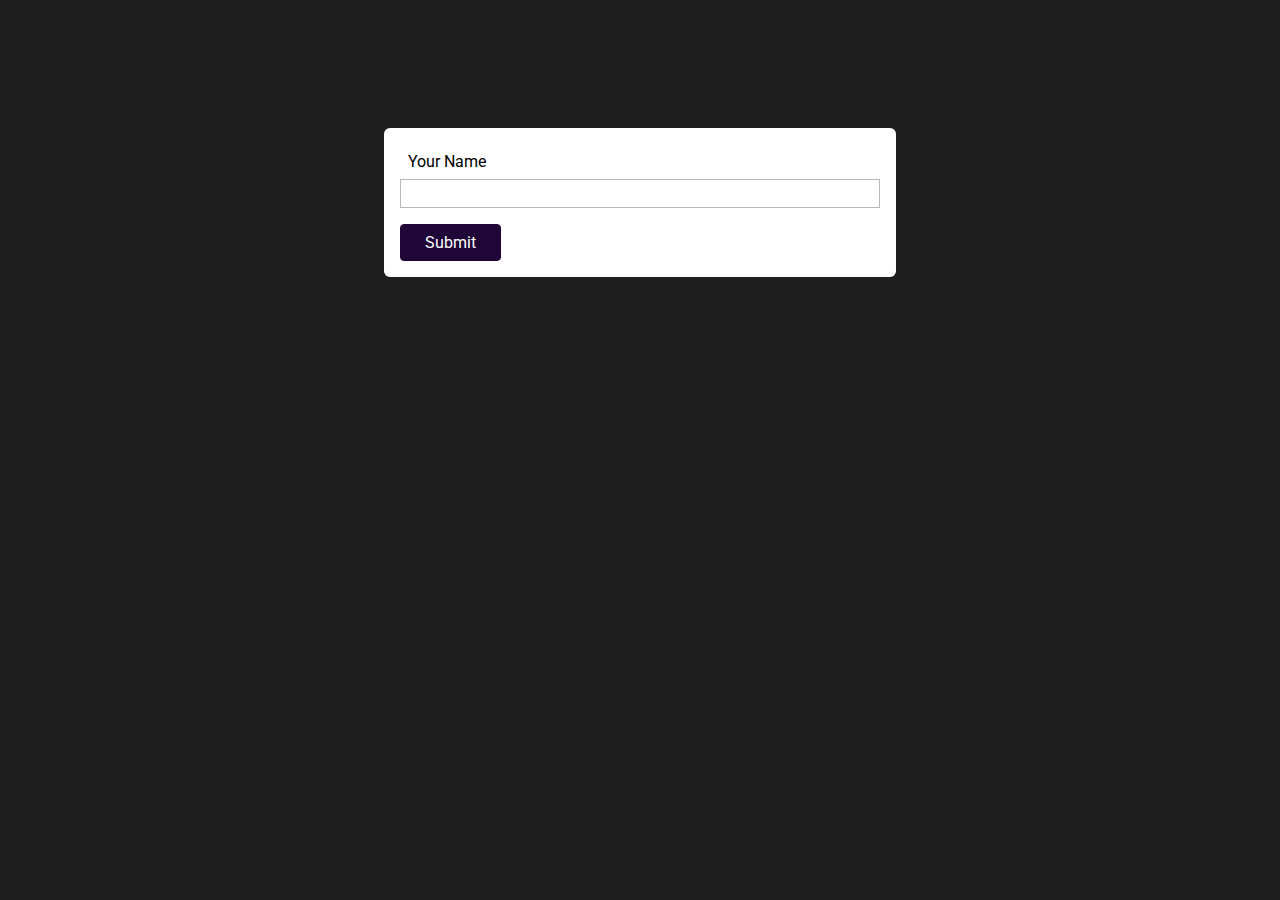
==== index.html @ 705027e4 "understanding form element and attributes while styling and forming the form" ====
<!DOCTYPE html>
<html lang="en">

<head>
    <meta charset="UTF-8">
    <meta name="viewport" content="width=device-width, initial-scale=1.0">
    <title>HTML Forms</title>
    <link rel="stylesheet" href="/styles.css">
    <link rel="preconnect" href="https://fonts.googleapis.com">
<link rel="preconnect" href="https://fonts.gstatic.com" crossorigin>
<link href="https://fonts.googleapis.com/css2?family=Roboto:wght@400;700&display=swap" rel="stylesheet">
</head>

<body>
    <form action="/" method="GET">
        <!-- this tell search engine that a form is about to take place it conditions the inputs behaviour -->
        <!-- ACTION ="" allows you to set a path domain + port number METHOD set to GET or POST-->
         <label for="username"> Your Name</label>
        <input type="text" name="user-name" id="username"> <!-- NAME is important when method is called to identify the input -->
        <button> Submit</button><!-- since it is inside a form it give interaction like sending the entered input -->
    </form>
</body>

</html>
---- styles.css ----
body {
    background-color: rgb(31, 30, 30);
    margin: 8rem;
    font-family: "roboto", sans-serif;
}

form {
    width: 30rem;
    margin: 3rem auto;
    /* this si how to center inline elements */
    background-color: rgb(255, 255, 255);
    padding: 1rem;
    border-radius: 6px;
}

label {
    margin: 0.5rem;
    display: block;

}

input {
    width: 100%;
    /* this will adapt to the changes of the parent element */
    display: block;
    /*  this will make inline block beahev like a block vertical */
    margin-bottom: 1rem;
    box-sizing: border-box;
    /* this element is not adapting the widt as epxceted to this property adjust the widt to the box we just created */
    font: inherit;
    border: 1px solid rgb(184, 184, 184);
    padding: 0.25rem;
    color: rgb(61, 58, 58);

}

input:focus {
    /* foucs is similar to hover but when the element is being used/focused */
    background-color: rgb(162, 162, 212);
    color: rgb(56, 1, 107);
    border-color: rgb(56, 1, 107);
}

button {
    display: block;
    /* font: normal 1rem 'robot';  */
    /* this proeprty is to define the font size and style */
    font: inherit;
    /* since browser properties over write the styling we can use inherit to impose our style over browser defualts */
    background-color: rgb(32, 6, 56);
    color: white;
    border: 1px solid rgb(32, 6, 56);
    padding: 0.5rem 1.5rem;
    border-radius: 4px;
    cursor:pointer /* it changes the pointer to what ever shape when passing over the targeted element */
}

button:hover {
    background-color: rgb(56, 1, 107);
    border-color: rgb(56, 1, 107);
}
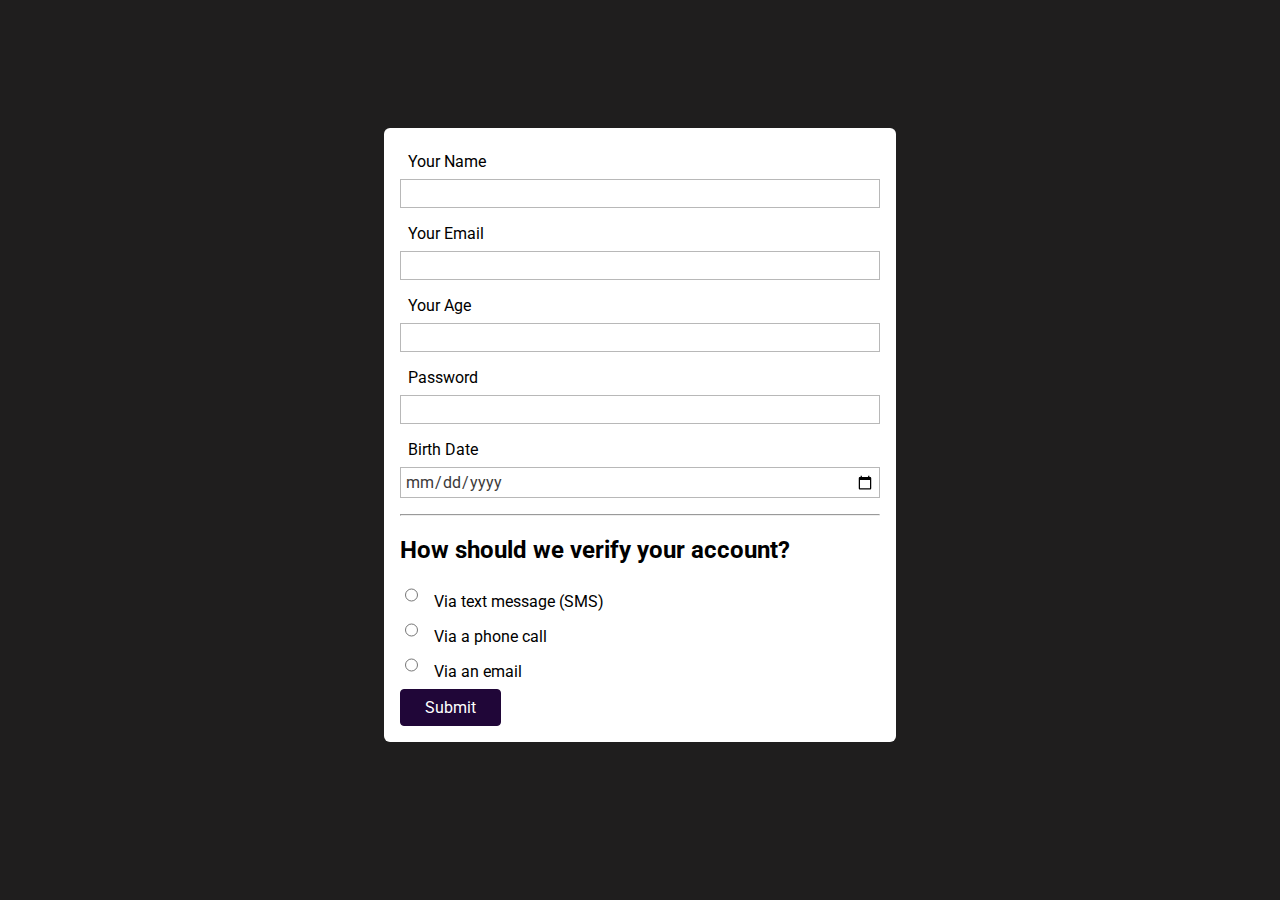
==== commit e43bd654: "adding radio element + styling with divs" ====
--- a/index.html
+++ b/index.html
@@ -7,17 +7,42 @@
     <title>HTML Forms</title>
     <link rel="stylesheet" href="/styles.css">
     <link rel="preconnect" href="https://fonts.googleapis.com">
-<link rel="preconnect" href="https://fonts.gstatic.com" crossorigin>
-<link href="https://fonts.googleapis.com/css2?family=Roboto:wght@400;700&display=swap" rel="stylesheet">
+    <link rel="preconnect" href="https://fonts.gstatic.com" crossorigin>
+    <link href="https://fonts.googleapis.com/css2?family=Roboto:wght@400;700&display=swap" rel="stylesheet">
 </head>
 
 <body>
     <form action="/" method="GET">
         <!-- this tell search engine that a form is about to take place it conditions the inputs behaviour -->
         <!-- ACTION ="" allows you to set a path domain + port number METHOD set to GET or POST-->
-         <label for="username"> Your Name</label>
-        <input type="text" name="user-name" id="username"> <!-- NAME is important when method is called to identify the input -->
+        <label for="username"> Your Name</label>
+        <input type="text" name="user-name" id="username">
+        <!-- NAME is important when method is called to identify the input -->
+        <label for="uaseremail">Your Email</label>
+        <input type="email" name="user-email" id="useremail">
+        <label for="uaserage">Your Age</label>
+        <input type="number" step="1" name="user-age" id="userage"> <!-- Step att defines the increment behaviours -->
+        <label for="uaserpassword">Password</label>
+        <input type="password" name="user-password" id="userpassword">
+        <label for="userbirthdate">Birth Date</label>
+        <input type="date" name="user-birth-date" id="userbirthdate">
+        <hr><!-- Horiontal separator -->
+        <h2>How should we verify your account?</h2>
+        <div class="form-control-inline">
+            <input type="radio" name="verify" id="verify-sms" value="text-message">
+            <label for="verify-sms">Via text message (SMS)</label>
+            <!-- if you want only one option to be available for selecting all should have same name -->
+        </div>
+        <div class="form-control-inline">
+            <input type="radio" name="verify" id="verify-call" value="phone">
+            <label for="verify-call">Via a phone call</label>
+        </div>
+        <div class="form-control-inline">
+            <input type="radio" name="verify" id="verify-email" value="email">
+            <label for="verify-email">Via an email</label>
+        </div>
         <button> Submit</button><!-- since it is inside a form it give interaction like sending the entered input -->
+
     </form>
 </body>
 
--- a/styles.css
+++ b/styles.css
@@ -52,10 +52,20 @@
     border: 1px solid rgb(32, 6, 56);
     padding: 0.5rem 1.5rem;
     border-radius: 4px;
-    cursor:pointer /* it changes the pointer to what ever shape when passing over the targeted element */
+    cursor: pointer
+        /* it changes the pointer to what ever shape when passing over the targeted element */
 }
 
 button:hover {
     background-color: rgb(56, 1, 107);
     border-color: rgb(56, 1, 107);
+}
+
+.form-control-inline {
+    display: flex;
+}
+
+.form-control-inline input {
+    width: auto;
+    margin-right: 0.5rem;
 }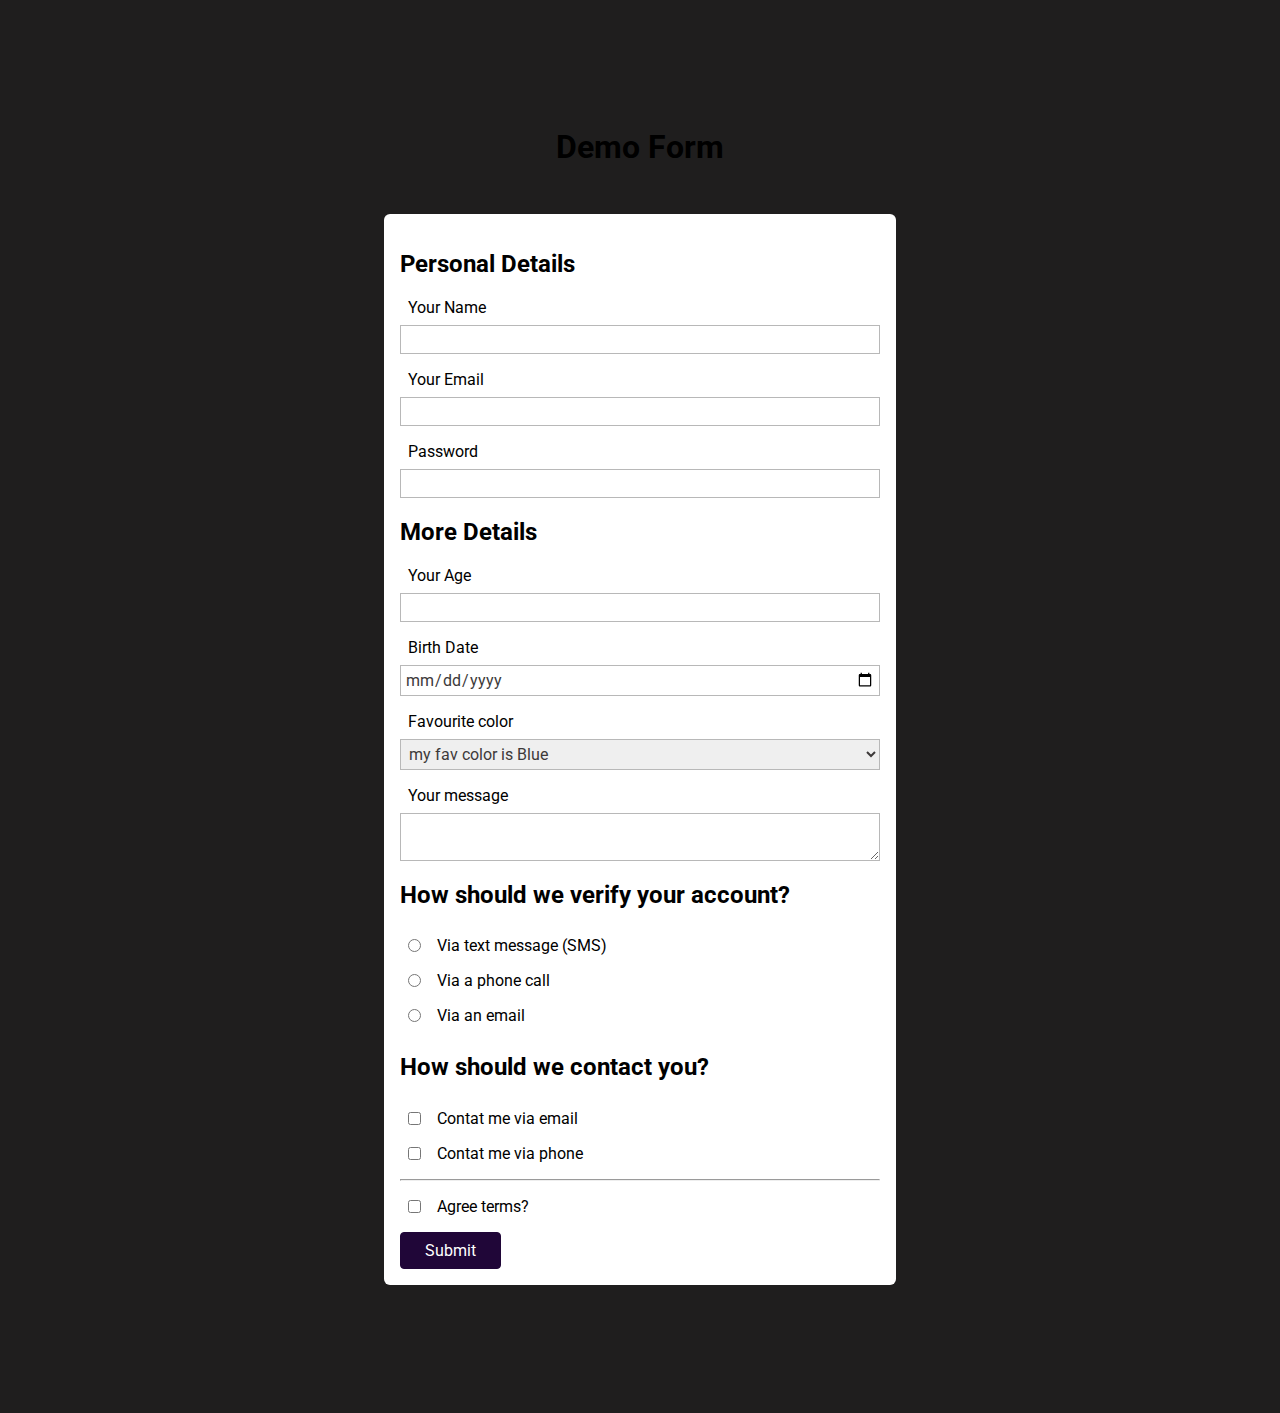
==== commit ee545ba7: "structuring the form semantically better with section + ul>il" ====
--- a/index.html
+++ b/index.html
@@ -12,38 +12,98 @@
 </head>
 
 <body>
-    <form action="/" method="GET">
-        <!-- this tell search engine that a form is about to take place it conditions the inputs behaviour -->
-        <!-- ACTION ="" allows you to set a path domain + port number METHOD set to GET or POST-->
-        <label for="username"> Your Name</label>
-        <input type="text" name="user-name" id="username">
-        <!-- NAME is important when method is called to identify the input -->
-        <label for="uaseremail">Your Email</label>
-        <input type="email" name="user-email" id="useremail">
-        <label for="uaserage">Your Age</label>
-        <input type="number" step="1" name="user-age" id="userage"> <!-- Step att defines the increment behaviours -->
-        <label for="uaserpassword">Password</label>
-        <input type="password" name="user-password" id="userpassword">
-        <label for="userbirthdate">Birth Date</label>
-        <input type="date" name="user-birth-date" id="userbirthdate">
-        <hr><!-- Horiontal separator -->
-        <h2>How should we verify your account?</h2>
-        <div class="form-control-inline">
-            <input type="radio" name="verify" id="verify-sms" value="text-message">
-            <label for="verify-sms">Via text message (SMS)</label>
-            <!-- if you want only one option to be available for selecting all should have same name -->
-        </div>
-        <div class="form-control-inline">
-            <input type="radio" name="verify" id="verify-call" value="phone">
-            <label for="verify-call">Via a phone call</label>
-        </div>
-        <div class="form-control-inline">
-            <input type="radio" name="verify" id="verify-email" value="email">
-            <label for="verify-email">Via an email</label>
-        </div>
-        <button> Submit</button><!-- since it is inside a form it give interaction like sending the entered input -->
+    <header>
+        <h1>Demo Form</h1>
+    </header>
+    <main>
+        <form action="/" method="GET">
+            <!-- this tell search engine that a form is about to take place it conditions the inputs behaviour -->
+            <!-- ACTION ="" allows you to set a path domain + port number METHOD set to GET or POST-->
+            <section>
+                <h2>Personal Details</h2>
+                <ul>
+                    <li>
+                        <label for="username"> Your Name</label>
+                        <input type="text" name="user-name" id="username">
+                        <!-- NAME is important when method is called to identify the input -->
+                    </li>
+                    <li> <label for="uaseremail">Your Email</label>
+                        <input type="email" name="user-email" id="useremail">
+                    </li>
+                    <li>
+                        <!-- Step att defines the increment behaviours -->
+                        <label for="uaserpassword">Password</label>
+                        <input type="password" name="user-password" id="userpassword">
+                    </li>
+                </ul>
+            </section>
+            <section>
+                <h2>More Details</h2>
+                <ul>
+                    <li>
+                        <label for="uaserage">Your Age</label>
+                        <input type="number" step="1" name="user-age" id="userage">
+                    <li>
+                        <label for="userbirthdate">Birth Date</label>
+                        <input type="date" name="user-birth-date" id="userbirthdate">
+                    </li>
+                    <li>
+                        <label for="favourite-color">Favourite color</label>
+                        <select name="favourtieColor" id="favourite-color">
+                            <option value="blue"> my fav color is Blue</option>
+                            <!-- value to optimize the info sent to server regarding the choice -->
+                            <option value="red"> my fav color is Red</option>
+                            <option value="black">my fav color is Black</option>
+                        </select>
+                    </li>
+                </ul>
+            </section>
+            <section>
+                <label for="usermessage">Your message</label>
+                <textarea name="usermessage" id="usermessage"></textarea>
+            </section>
+            <section>
+                <h2>How should we verify your account?</h2>
+                <ul>
+                    <li class="form-control-inline">
+                        <input type="radio" name="verify" id="verify-sms" value="text-message">
+                        <label for="verify-sms">Via text message (SMS)</label>
+                        <!-- if you want only one option to be available for selecting all should have same name -->
+                    </li>
+                    <li class="form-control-inline">
+                        <input type="radio" name="verify" id="verify-call" value="phone">
+                        <label for="verify-call">Via a phone call</label>
+                    </li>
+                    <li class="form-control-inline">
+                        <input type="radio" name="verify" id="verify-email" value="email">
+                        <label for="verify-email">Via an email</label>
+                    </li>
+            </section>
+            <section>
+                <h2>How should we contact you?</h2>
+                <li class="form-control-inline">
+                    <input type="checkbox" id="contact-email" name="contact" value="email">
+                    <label for="contact-email">Contat me via email</label>
+                </li>
+            </section>
+            <section>
+                <div class="form-control-inline">
+                    <input type="checkbox" id="contact-phone" name="contact" value="phone">
+                    <label for="contact-phone">Contat me via phone</label>
+                </div>
+            </section>
+            <hr> <!--  Horiontal separator -->
+            <div class="form-control-inline">
+                <input type="checkbox" id="agree-terms" name="terms">
+                <label for="agree-terms">Agree terms?</label>
+            </div>
 
-    </form>
+            <section>
+                <button>Submit</button><!-- since it is inside a form it give interaction like sending the entered input -->
+            </section>
+
+        </form>
+    </main>
 </body>
 
 </html>--- a/styles.css
+++ b/styles.css
@@ -2,6 +2,17 @@
     background-color: rgb(31, 30, 30);
     margin: 8rem;
     font-family: "roboto", sans-serif;
+}
+
+h1 {
+    text-align: center;
+}
+
+ul {
+    /* we eliminate any desing efect on their default settings */
+    list-style: none;
+    margin: 0;
+    padding: 0;
 }
 
 form {
@@ -19,7 +30,10 @@
 
 }
 
-input {
+input,
+textarea,
+select {
+    /* " , " will allow me to group different elements with smae style attb */
     width: 100%;
     /* this will adapt to the changes of the parent element */
     display: block;
@@ -34,7 +48,9 @@
 
 }
 
-input:focus {
+
+input:focus,
+textarea:focus {
     /* foucs is similar to hover but when the element is being used/focused */
     background-color: rgb(162, 162, 212);
     color: rgb(56, 1, 107);
@@ -52,8 +68,9 @@
     border: 1px solid rgb(32, 6, 56);
     padding: 0.5rem 1.5rem;
     border-radius: 4px;
-    cursor: pointer
-        /* it changes the pointer to what ever shape when passing over the targeted element */
+    cursor: pointer;
+    /* it changes the pointer to what ever shape when passing over the targeted element */
+    margin-top: 0.5rem;
 }
 
 button:hover {
@@ -67,5 +84,5 @@
 
 .form-control-inline input {
     width: auto;
-    margin-right: 0.5rem;
+    margin: 0.5rem;
 }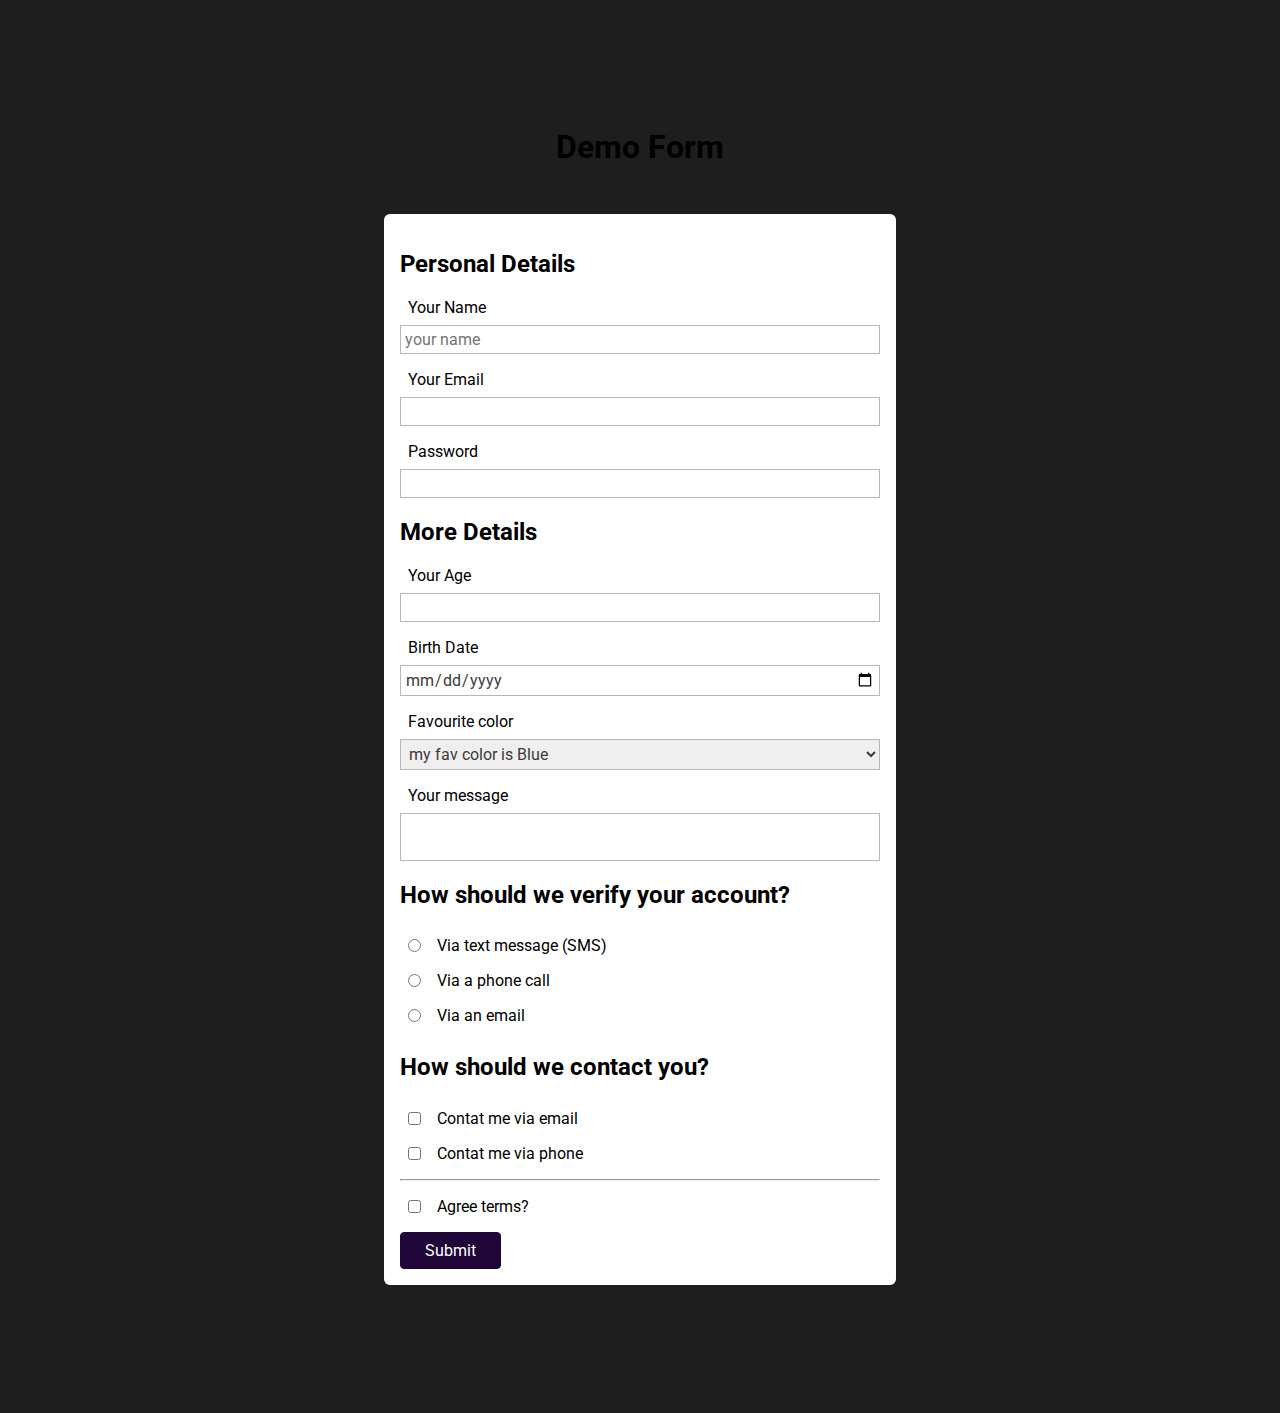
==== commit 9dd19dd4: "finished the form with all build in attb" ====
--- a/index.html
+++ b/index.html
@@ -16,15 +16,15 @@
         <h1>Demo Form</h1>
     </header>
     <main>
-        <form action="/" method="GET">
+        <form action="/" method="GET" novalidate> <!-- "novalidate" will prevent the build in validation  -->
             <!-- this tell search engine that a form is about to take place it conditions the inputs behaviour -->
             <!-- ACTION ="" allows you to set a path domain + port number METHOD set to GET or POST-->
             <section>
                 <h2>Personal Details</h2>
                 <ul>
                     <li>
-                        <label for="username"> Your Name</label>
-                        <input type="text" name="user-name" id="username">
+                        <label for="username" required > Your Name</label>  <!-- Required makes this input to be filled -->
+                        <input type="text" name="user-name" id="username" placeholder="your name">
                         <!-- NAME is important when method is called to identify the input -->
                     </li>
                     <li> <label for="uaseremail">Your Email</label>
@@ -32,7 +32,7 @@
                     </li>
                     <li>
                         <!-- Step att defines the increment behaviours -->
-                        <label for="uaserpassword">Password</label>
+                        <label for="uaserpassword" required minlength="7" >Password</label> <!-- min or maxlenght to ensure passwrod lenthg -->
                         <input type="password" name="user-password" id="userpassword">
                     </li>
                 </ul>
@@ -41,10 +41,10 @@
                 <h2>More Details</h2>
                 <ul>
                     <li>
-                        <label for="uaserage">Your Age</label>
+                        <label for="uaserage" required min="18" max="100">Your Age</label> <!-- min value for age set 18  to max 100  -->
                         <input type="number" step="1" name="user-age" id="userage">
                     <li>
-                        <label for="userbirthdate">Birth Date</label>
+                        <label for="userbirthdate" required min="1921-01-01" max="2025-01-01">Birth Date</label> <!-- Set max date min date -->
                         <input type="date" name="user-birth-date" id="userbirthdate">
                     </li>
                     <li>
@@ -66,16 +66,16 @@
                 <h2>How should we verify your account?</h2>
                 <ul>
                     <li class="form-control-inline">
-                        <input type="radio" name="verify" id="verify-sms" value="text-message">
+                        <input type="radio" name="verify" id="verify-sms" value="text-message"required>
                         <label for="verify-sms">Via text message (SMS)</label>
                         <!-- if you want only one option to be available for selecting all should have same name -->
                     </li>
                     <li class="form-control-inline">
-                        <input type="radio" name="verify" id="verify-call" value="phone">
+                        <input type="radio" name="verify" id="verify-call" value="phone" required>
                         <label for="verify-call">Via a phone call</label>
                     </li>
                     <li class="form-control-inline">
-                        <input type="radio" name="verify" id="verify-email" value="email">
+                        <input type="radio" name="verify" id="verify-email" value="email"required>
                         <label for="verify-email">Via an email</label>
                     </li>
             </section>
@@ -94,12 +94,14 @@
             </section>
             <hr> <!--  Horiontal separator -->
             <div class="form-control-inline">
-                <input type="checkbox" id="agree-terms" name="terms">
+                <input type="checkbox" id="agree-terms" name="terms" required>
                 <label for="agree-terms">Agree terms?</label>
             </div>
 
             <section>
-                <button>Submit</button><!-- since it is inside a form it give interaction like sending the entered input -->
+            <!-- ""<button type="reset">clear</button>"" the type defines what the butto is soing to do -->
+                <button type="submit">Submit</button><!-- since it is inside a form it give interaction like sending the entered input --> 
+            <!-- when button is outside a form you need JS to make it do what you want -->
             </section>
 
         </form>
--- a/styles.css
+++ b/styles.css
@@ -48,6 +48,11 @@
 
 }
 
+textarea {
+    resize: none;
+    /* this will avoid sizenig textarea*/
+    /*     resize: vertical; */
+}
 
 input:focus,
 textarea:focus {
@@ -56,6 +61,7 @@
     color: rgb(56, 1, 107);
     border-color: rgb(56, 1, 107);
 }
+
 
 button {
     display: block;
